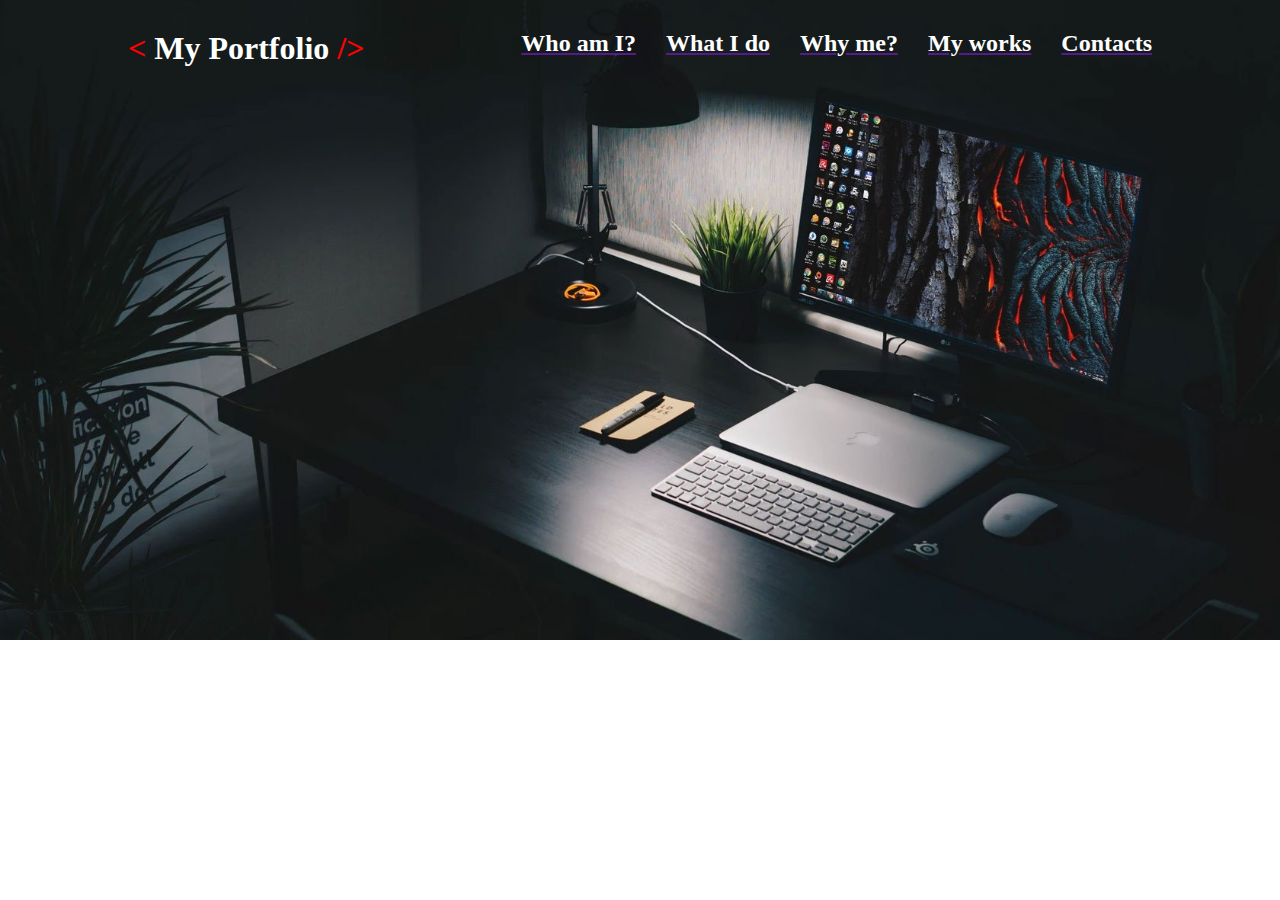
==== index.html @ 3b6d8533 "start page1" ====
<!DOCTYPE html>
<html lang="en">

<head>
    <meta charset="UTF-8">
    <meta http-equiv="X-UA-Compatible" content="IE=edge">
    <meta name="viewport" content="width=device-width, initial-scale=1.0">
    <link rel="stylesheet" href="page1.css">
    <link rel="stylesheet" href="page1-media.css">
    <title>Document</title>
</head>

<body>


    <div class="container">

        <header>

            <div class="logo">

                <h1>
                    <span>
                        &lt;</span> My Portfolio <span>/&gt;</span>
                </h1>

            </div>

            <div class="info">

                <ul>
                    <li>
                        <a href="">
                            <h2>Who am I?</h2>
                        </a>
                    </li>
                    <li>
                        <a href="">
                            <h2>What I do</h2>
                        </a>
                    </li>
                    <li>
                        <a href="">
                            <h2>Why me?</h2>
                        </a>
                    </li>
                    <li>
                        <a href="">
                            <h2>My works</h2>
                        </a>
                    </li>
                    <li>
                        <a href="">
                            <h2>Contacts</h2>
                        </a>
                    </li>
                </ul>
            </div>
        </header>
    </div>



</body>

</html>
---- page1.css ----
* {
  margin: 0;
  padding: 0;
  box-sizing: border-box;
}

body {
  background: url(img/1.jpg) no-repeat;
  background-size: 100%;
}

.container {
  max-width: 1024px;
  margin: 0 auto;
}

span {
  color: red;
}

header {
  display: flex;
  padding-top: 30px;
  padding-bottom: 30px;
}

h1 {
  color: white;
  /* color: transparent;
  background: none;
  -webkit-text-stroke-width: 1px;
  -webkit-text-stroke-color: #fff; */
}

h2 {
  color: white;
}

.info {
  margin-left: auto;
}

.info ul {
  display: flex;
  gap: 30px;
}

.info ul li {
  list-style-type: none;
}
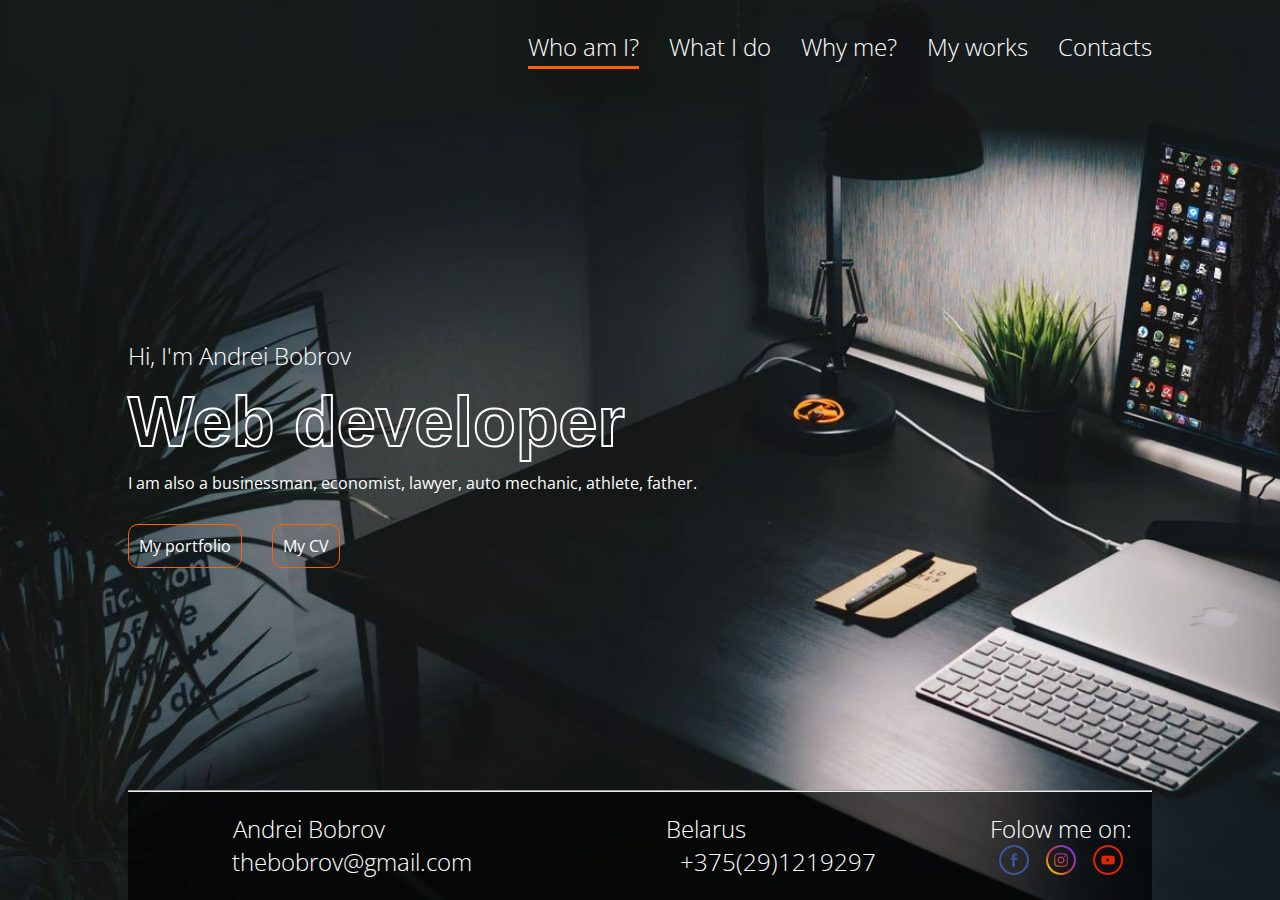
==== commit 95a941cb: "fix" ====
--- a/index.html
+++ b/index.html
@@ -7,6 +7,11 @@
     <meta name="viewport" content="width=device-width, initial-scale=1.0">
     <link rel="stylesheet" href="page1.css">
     <link rel="stylesheet" href="page1-media.css">
+    <link rel="preconnect" href="https://fonts.googleapis.com">
+    <link rel="preconnect" href="https://fonts.gstatic.com" crossorigin>
+    <link
+        href="https://fonts.googleapis.com/css2?family=Montserrat:wght@100;200;300;400;500;600;700&family=Open+Sans:wght@300;400;500;600;700&family=Poppins:wght@600&display=swap"
+        rel="stylesheet">
     <title>Document</title>
 </head>
 
@@ -21,7 +26,7 @@
 
                 <h1>
                     <span>
-                        &lt;</span> My Portfolio <span>/&gt;</span>
+                        &lt; My Portfolio /&gt;</span>
                 </h1>
 
             </div>
@@ -57,10 +62,79 @@
                 </ul>
             </div>
         </header>
+
+        <section>
+            <!-- <canvas id=q></canvas> -->
+            <h2>Hi, I'm Andrei Bobrov</h2>
+
+            <h3>Web developer</h3>
+
+            <p>I am also a businessman, economist,
+                lawyer, auto mechanic, athlete, father.</p>
+
+            <div class="buttons">
+                <a href="">
+                    <p>My portfolio</p>
+                </a>
+                <a href="img/Бобров Андрей Анатольевич.pdf">
+                    <p>My CV</p>
+                </a>
+                <!-- <a href="img/Бобров Андрей Анатольевич.pdf" download="" title="download">
+                    <p>Download CV</p>
+                </a> -->
+            </div>
+        </section>
+
+        <hr>
+
+        <footer>
+
+            <ol>
+                <li>
+                    <h2><span>Name:</span> Andrei Bobrov
+                    </h2>
+                </li>
+                <li><a href="mailto: thebobrov@gmail.com">
+                        <h2><span>Email:</span> thebobrov@gmail.com
+                        </h2>
+                    </a>
+
+                </li>
+            </ol>
+
+            <ol>
+                <li>
+                    <h2><span>From:</span> Belarus
+                    </h2>
+                </li>
+                <li><a href="tel:+375291219297">
+                        <h2><span>Phone:</span> +375(29)1219297</h2>
+                    </a>
+
+                </li>
+            </ol>
+
+            <ol>
+                <li>
+                    <h2>Folow me on:</h2>
+                </li>
+                <li>
+                    <div class="social">
+                        <a href=""><img src="img/facebook.png" alt=""></a>
+                        <a href=""><img src="img/instagram.png" alt=""></a>
+                        <a href=""><img src="img/youtube.png" alt=""></a>
+                    </div>
+                </li>
+
+
+
+            </ol>
+        </footer>
     </div>
 
 
 
+    <script src="page1.js"></script>
 </body>
 
 </html>--- a/page1.css
+++ b/page1.css
@@ -2,20 +2,20 @@
   margin: 0;
   padding: 0;
   box-sizing: border-box;
+  font-family: "Open Sans", sans-serif;
 }
 
 body {
   background: url(img/1.jpg) no-repeat;
-  background-size: 100%;
+  background-size: cover;
 }
 
 .container {
   max-width: 1024px;
   margin: 0 auto;
-}
-
-span {
-  color: red;
+  display: flex;
+  flex-direction: column;
+  min-height: 100vh;
 }
 
 header {
@@ -25,14 +25,36 @@
 }
 
 h1 {
+  font-family: "Open Sans", sans-serif;
   color: white;
-  /* color: transparent;
-  background: none;
-  -webkit-text-stroke-width: 1px;
-  -webkit-text-stroke-color: #fff; */
+  text-transform: uppercase;
+  font-size: 15px;
 }
 
 h2 {
+  font-family: "Open Sans", sans-serif;
+  color: white;
+  font-weight: 100;
+}
+
+h3 {
+  font-size: 70px;
+  line-height: 100px;
+  font-family: "Dosis", sans-serif;
+  font-weight: 700;
+  color: transparent;
+  background: none;
+  -webkit-text-stroke-width: 2px;
+  -webkit-text-stroke-color: #fff;
+}
+
+h4 {
+  color: white;
+  font-size: 20px;
+}
+
+p {
+  font-family: "Open Sans", sans-serif;
   color: white;
 }
 
@@ -48,3 +70,112 @@
 .info ul li {
   list-style-type: none;
 }
+
+a {
+  text-decoration: none;
+}
+
+a :hover {
+  color: #ff6000;
+  transition: 1s;
+}
+
+/* anime */
+
+span {
+  font: 700 2em/1 "Oswald", sans-serif;
+  background: url(https://i.ibb.co/RDTnNrT/animated-text-fill.png) repeat-y;
+  -webkit-background-clip: text;
+  background-clip: text;
+  -webkit-text-fill-color: transparent;
+  -webkit-animation: aitf 80s linear infinite;
+}
+
+/* Animate Background Image */
+
+@-webkit-keyframes aitf {
+  0% {
+    background-position: 0% 50%;
+  }
+  100% {
+    background-position: 100% 50%;
+  }
+}
+
+.info a::after {
+  background-color: #ff6000;
+  display: block;
+  content: "";
+  height: 3px;
+  width: 0%;
+  -webkit-transition: width 0.3s ease-in-out;
+  -moz--transition: width 0.3s ease-in-out;
+  transition: width 0.3s ease-in-out;
+}
+
+.info a:hover:after,
+.info a:focus:after {
+  width: 100%;
+}
+
+section {
+  margin: 240px 0 110px;
+  flex-grow: 1;
+}
+
+.buttons {
+  display: flex;
+}
+
+.buttons a {
+  border: 1px solid;
+  border-radius: 10px;
+  padding: 10px;
+  margin-right: 30px;
+  margin-top: 30px;
+  border-color: #ff6000;
+}
+
+.info ul li:first-child {
+  color: #ff6000;
+  border-bottom: solid 3px #ff6000;
+}
+
+/* footer */
+
+footer {
+  display: flex;
+  justify-content: space-between;
+  padding: 20px;
+  background-color: #000000ab;
+}
+
+hr {
+  color: #ff6000 solid 2px;
+}
+
+.container img {
+  width: 30px;
+}
+
+footer ol li {
+  list-style-type: none;
+}
+
+.social {
+  display: flex;
+  justify-content: space-around;
+}
+
+footer ol :nth-child(2) :hover {
+  color: #ff6000;
+  cursor: pointer;
+}
+
+footer span {
+  font-size: 26px;
+}
+
+.social img:hover {
+  transform: scale(0.5);
+}
